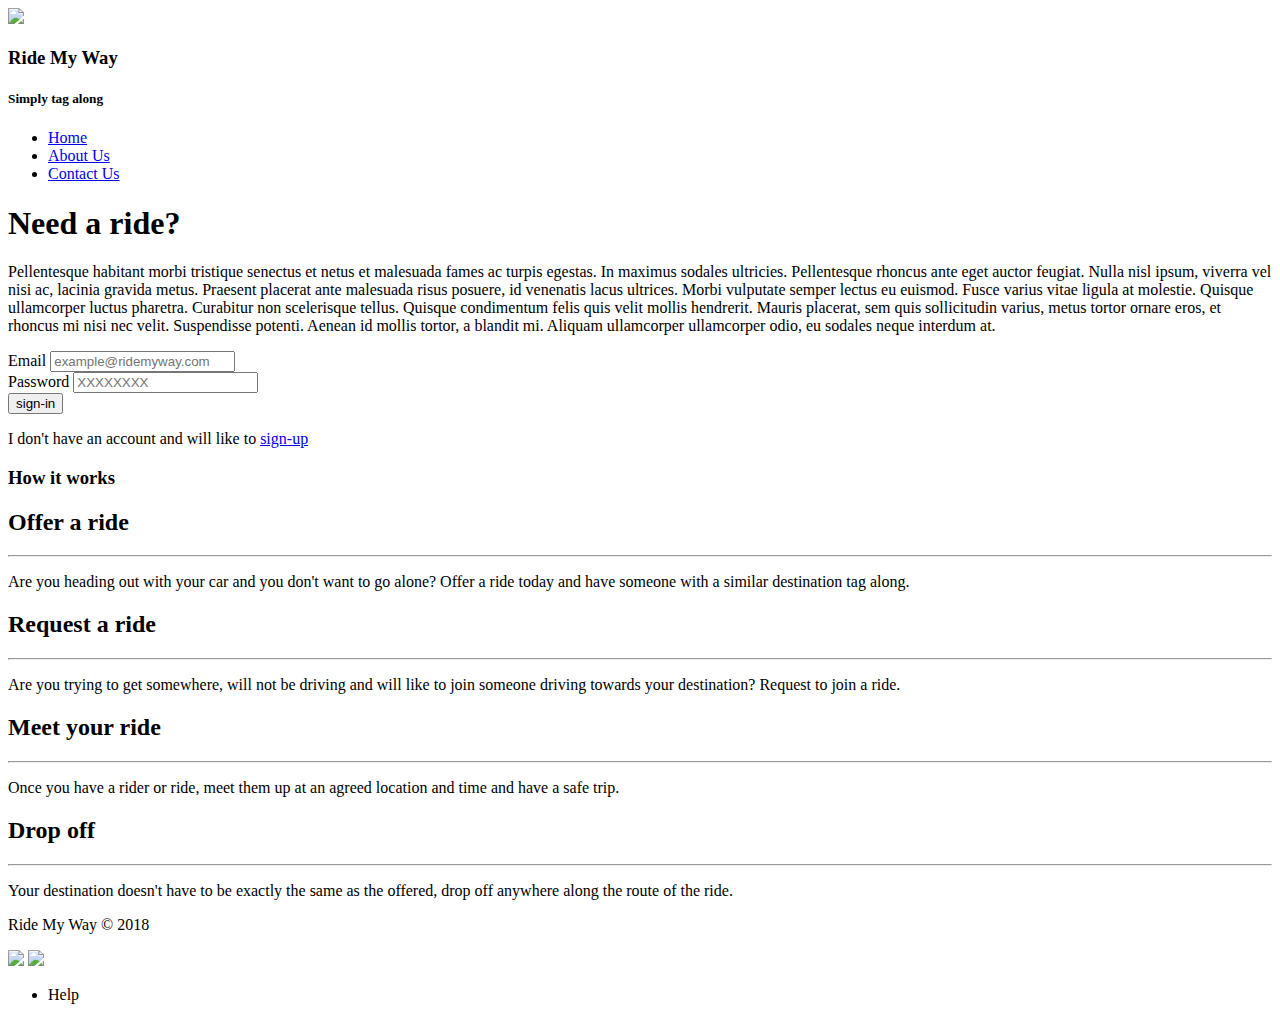
==== UI/index.html @ 58711d63 "Add files" ====
<!DOCTYPE html>
<html>
    <head>
        <meta charset="utf-8" />
        <meta http-equiv="X-UA-Compatible" content="IE=edge">
        <title>Ride My Way | Welcome</title>
        <meta name="viewport" content="width=device-width, initial-scale=1">
        <link rel="stylesheet" href="./styles/style.css">
    </head>
    <body class="index-body">
        <header>
            <div class="container">
                <img id="logo" src="./images/logo.png">
                <div id="brand">
                    <h3>Ride My Way</h3>
                    <h5>Simply tag along</h5>
                </div>
                <nav>
                    <ul>
                        <li><a class="current" href="index.html">Home</a></li>
                        <li><a href="AboutUs.html">About Us</a></li>
                        <li><a href="ContactUs.html">Contact Us</a></li>
                    </ul>
                </nav>
            </div>
        </header>
        <section id="welcome">
            <div class="container">
                <h1>Need a ride?</h1>
                <p id="wel-msg">Pellentesque habitant morbi tristique senectus et netus et malesuada fames ac turpis egestas. In maximus sodales ultricies. Pellentesque rhoncus ante eget auctor feugiat. Nulla nisl ipsum, viverra vel nisi ac, lacinia gravida metus. Praesent placerat ante malesuada risus posuere, id venenatis lacus ultrices. Morbi vulputate semper lectus eu euismod. Fusce varius vitae ligula at molestie. Quisque ullamcorper luctus pharetra. Curabitur non scelerisque tellus. Quisque condimentum felis quis velit mollis hendrerit. Mauris placerat, sem quis sollicitudin varius, metus tortor ornare eros, et rhoncus mi nisi nec velit. Suspendisse potenti. Aenean id mollis tortor, a blandit mi. Aliquam ullamcorper ullamcorper odio, eu sodales neque interdum at.</p>
                <div id="sign-in-container">
                    <aside>
                        <form class="sign-in">
                            <div>
                                <label>Email</label>
                                <input id="emailField" type="email" placeholder="example@ridemyway.com" required>
                            </div>
                            <div>
                                <label>Password</label>
                                <input id="passwordField" type="password" placeholder="XXXXXXXX" required>
                            </div>
                            <button id="sign-in-btn" class="button" type="submit">sign-in</button>
                        </form>
                        <p>I don't have an account and will like to <a href="signup.html">sign-up</a></p>
                    </aside>
                </div>
            </div>

            <div id="services">
                <h3 id="servicesHeader">How it works</h3>

                <div class="service-card offer-ride">
                    <h2>Offer a ride</h2>
                    <hr>
                    <p>Are you heading out with your car and you don't want to go alone? Offer a ride today and have someone with a similar destination tag along.</p>
                </div>
                <div class="service-card request-ride">
                    <h2>Request a ride</h2>
                    <hr>
                    <p>Are you trying to get somewhere, will not be driving and will like to join someone driving towards your destination? Request to join a ride.</p>
                </div>
                <div class="service-card meet">
                    <h2>Meet your ride</h2>
                    <hr>
                    <p>Once you have a rider or ride, meet them up at an agreed location and time and have a safe trip.</p>
                </div>
                <div class="service-card Dropoff" id="lastCard">
                    <h2>Drop off</h2>
                    <hr>
                    <p>Your destination doesn't have to be exactly the same as the offered, drop off anywhere along the route of the ride.</p>
                </div>
            </div>
        </section>

        <footer class="norm-foot">
            <div>
                <p>Ride My Way &copy; 2018</p>
                
                <div class="images">
                    <a href="#"><img src="./images/icon_facebook.png"></a>
                    <a href="#"><img src="./images/icon_twitter.png"></a>
                </div>

                <ul>
                    <li><a>Help</a></li>
                </ul>
            </div>
        </footer>
        <script src="./scripts/main.js" type=""></script>         
    </body>
</html>
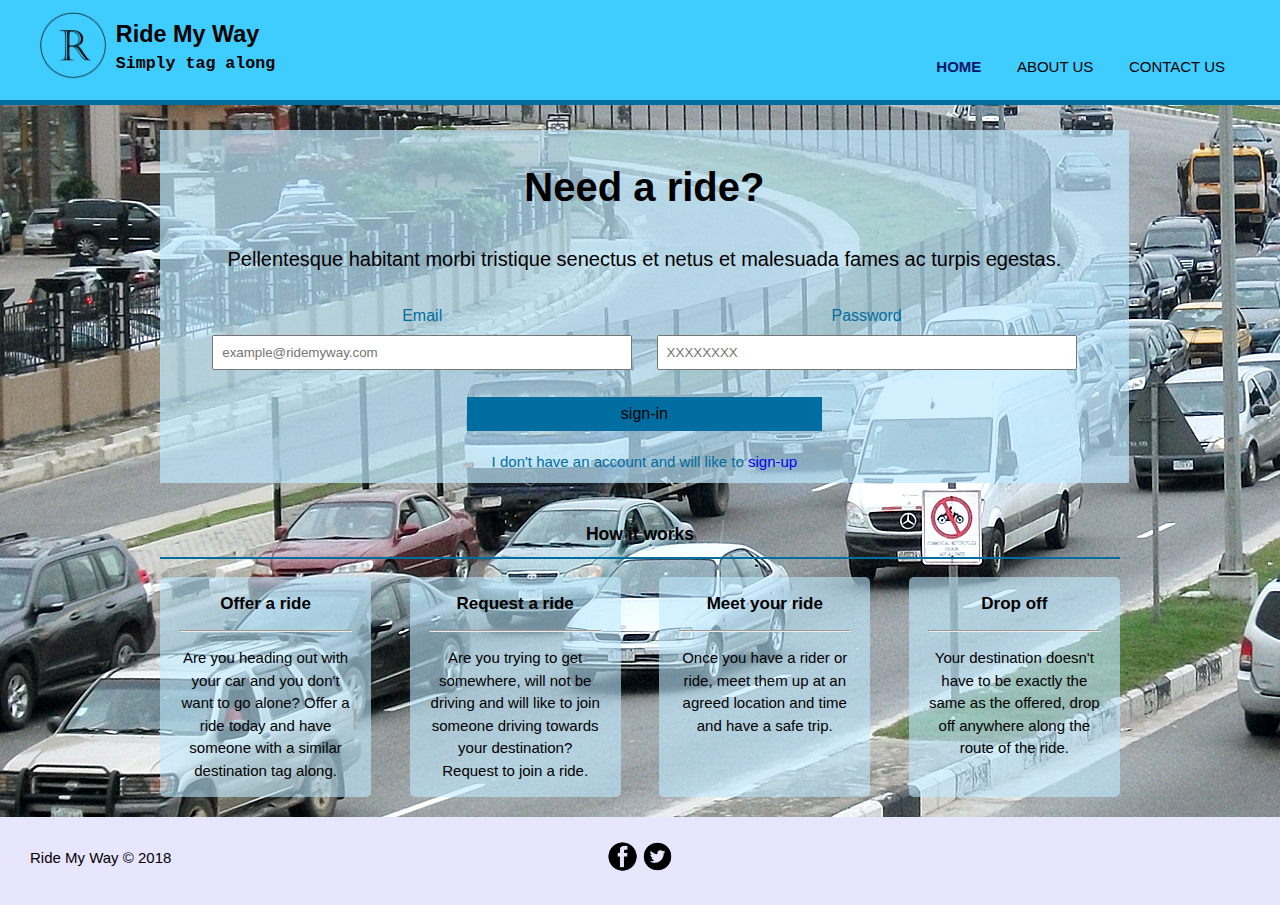
==== commit 3acc03fc: "chore(UI): Improve the responsiveness of homepage" ====
--- a/UI/index.html
+++ b/UI/index.html
@@ -25,20 +25,22 @@
             </div>
         </header>
         <section id="welcome">
-            <div class="container">
+            <div class="welcome-container">
                 <h1>Need a ride?</h1>
-                <p id="wel-msg">Pellentesque habitant morbi tristique senectus et netus et malesuada fames ac turpis egestas. In maximus sodales ultricies. Pellentesque rhoncus ante eget auctor feugiat. Nulla nisl ipsum, viverra vel nisi ac, lacinia gravida metus. Praesent placerat ante malesuada risus posuere, id venenatis lacus ultrices. Morbi vulputate semper lectus eu euismod. Fusce varius vitae ligula at molestie. Quisque ullamcorper luctus pharetra. Curabitur non scelerisque tellus. Quisque condimentum felis quis velit mollis hendrerit. Mauris placerat, sem quis sollicitudin varius, metus tortor ornare eros, et rhoncus mi nisi nec velit. Suspendisse potenti. Aenean id mollis tortor, a blandit mi. Aliquam ullamcorper ullamcorper odio, eu sodales neque interdum at.</p>
+                <p id="wel-msg">Pellentesque habitant morbi tristique senectus et netus et malesuada fames ac turpis egestas. </p>
                 <div id="sign-in-container">
                     <aside>
                         <form class="sign-in">
-                            <div>
+                          <div class="wrap">
+                              <div class="signin-fields">
                                 <label>Email</label>
                                 <input id="emailField" type="email" placeholder="example@ridemyway.com" required>
-                            </div>
-                            <div>
+                              </div>
+                              <div class="signin-fields">
                                 <label>Password</label>
                                 <input id="passwordField" type="password" placeholder="XXXXXXXX" required>
-                            </div>
+                              </div>
+                          </div>
                             <button id="sign-in-btn" class="button" type="submit">sign-in</button>
                         </form>
                         <p>I don't have an account and will like to <a href="signup.html">sign-up</a></p>
@@ -80,10 +82,6 @@
                     <a href="#"><img src="./images/icon_facebook.png"></a>
                     <a href="#"><img src="./images/icon_twitter.png"></a>
                 </div>
-
-                <ul>
-                    <li><a>Help</a></li>
-                </ul>
             </div>
         </footer>
         <script src="./scripts/main.js" type=""></script>         
--- a/UI/styles/style.css
+++ b/UI/styles/style.css
@@ -0,0 +1,984 @@
+body{
+  padding: 0;
+  margin: 0;
+  font-family: Arial, Helvetica, sans-serif;
+  font-size: 20px;
+  line-height: 1.5;
+  background: white;
+  height: 100%;
+}
+
+.index-body {
+  background: url(../images/welcomeimage.jpg) no-repeat fixed;
+}
+
+.diff-bg{
+    background-size: 100%;
+}
+
+/* Global */
+input,
+select,
+#search {
+    width: 90%;
+    padding: 8px;
+    margin: 7px 0 7px 0;
+}
+
+select{
+    width: 93.5%;
+}
+
+.bold{
+    font-weight: bold;
+}
+
+.current{
+    color: #041666;
+    font-weight: bold;
+}
+
+ul{
+    : 0rgin: 0;
+    padding: 0;    
+}
+
+a{
+    text-decoration: none;
+}
+
+/* Header */
+header .container{
+    background: #3fccff;
+    color: black;
+    padding: 0 80px 0 40px;
+    border-bottom: 5px solid #006da0; 
+    min-height: 70px;
+    position: fixed;
+    margin-top: 0px;
+    width: 100%;
+    z-index: 3;
+    top: 0;
+}
+
+header a{
+    text-transform: uppercase;
+    color: black;
+}
+
+a:hover{
+    text-decoration: underline blue;
+}
+
+header li{
+    display: inline;
+    padding: 0 15px 0 15px;
+    font-size: 15px;
+}
+
+header img{
+    height: 25px;
+}
+
+header nav{
+    float: right;
+    margin-top: 30px;
+    margin-right: 80px;
+    padding: 0;
+}
+
+header #brand{    
+    float: left;
+    margin-top: 17px;
+}
+
+header #brand h3{
+    margin: 0;
+    padding: 0;
+}
+
+header #brand h5{
+    margin: 0;
+    padding: 0;
+    font-family: 'Courier New', Courier, monospace;
+}
+
+header #logo{
+    height: 70px;
+    float: left;
+    margin: 10px 10px 10px 0;
+    padding: 0;
+}
+
+#msgRegion{
+    width: 200px;
+    min-height: 100px;
+    height: fit-content;
+    right: 5%;
+    top: 15%;
+    position: fixed;
+    background: #006da0;
+    border-radius: 5px;
+    z-index: 4;
+}
+
+#nonhomeheader nav{
+    margin-top: 30px;
+    font-size: 17px;
+}
+
+#dashboard-header #stats{
+    list-style-type: circle;
+}
+
+#logo2{
+    height: 60px;
+    float: left;
+    margin: 10px 0 10px 10px;
+    padding: 0;
+}
+
+#dashboard-header {
+    height: 60px;
+    /* float: left; */
+    margin: 0 0 10px 0;
+    padding: 0 20px 15px 20px;
+}
+
+#dashboard-header nav{
+    margin-top: 30px;
+    font-size: 17px;
+}
+
+
+/* User Features */
+.userfeatures{
+    padding: 20px 0 0 15px;
+    width: 15%;
+    height: 100%;
+    background: #006da0;
+    display: block;    
+    position: fixed;
+    top: 80px;
+    bottom: 0;
+}
+
+.userfeatures .features-icon{
+    width: 30px;
+    padding-bottom: 15px;
+    margin-right: 10px;
+}
+
+.userfeatures ul{
+    margin: 0 auto;
+    width: 85%;
+    text-align: center;
+}
+
+.userfeatures a{
+    color: #006da0;
+}
+
+#sign-out{
+    color: rgb(32, 3, 66);
+    margin: 0 auto;
+}
+
+.userfeatures li{    
+    list-style-type: none;
+    background: white;
+    opacity: 0.7;
+    /* border-radius: 10px; */
+    margin: 10px;
+    padding: 3px;
+}
+
+#profile-pics{
+    max-width: 60px;
+    margin: 0;
+    position: relative;
+    left: 24%;
+    margin-right: -50%;
+}
+
+#ridedetails{
+    -webkit-box-sizing: border-box; /* Safari/Chrome, other WebKit */
+    -moz-box-sizing: border-box;    /* Firefox, other Gecko */
+    box-sizing: border-box;
+
+    background: #3fccff;
+    padding: 5px 20px 10px 20px;
+    position: fixed;
+    left: 40%;
+    top: 15%;
+    width: 25%;
+    height: fit-content;
+    border-radius: 15px;
+}
+
+.screen{
+    top: 0;
+    left: 0;
+    position: fixed;
+    z-index: 4;
+    width: 100%;
+    height: 100%;
+    background: rgb(128,128,128, 0.5);
+}
+
+.visibility {
+    visibility: hidden;
+}
+
+#ridedetails #close{
+    width: 30px;
+}
+
+#ridedetails h3{
+    text-align: center;
+    margin: 0;
+    font-size: 25px;
+}
+
+#ridedetails #profile-pics{
+    width: 25%;
+    left: 41%;
+}
+
+#ridedetails ul{
+    /* background: white; */
+    border-top: solid #006da0;
+}
+
+#ridedetails li{
+    background: none;
+    margin: 0;
+    font-size: 17px;
+    text-align: center;
+    list-style-type: none;
+}
+
+#ridedetails p{
+    margin-top: 5px;
+    margin-bottom: 5px;
+    text-align: center;
+}
+
+#ridedetails #rdOff{
+    margin-top: 5px;
+    text-align: center;
+}
+
+#more{
+    font-size: 16px;
+    position: relative;
+    left: 41%;
+    margin-right: -50%;
+}
+
+#find-rd{
+    overflow-y: auto;
+    overflow-x: hidden;
+    height: auto;
+    font-size: 15px;
+    color: black;
+}
+
+#find-rd #search{
+    max-width: 300px;
+    margin-left: 47%;
+    margin-bottom: 0;
+}
+
+#find-rd h1{
+    text-align: center;
+}
+
+#find-rd h3{
+    display: inline;
+    text-align: center;
+    color: white;
+}
+
+#find-rd p{
+    color: black;
+    text-align: center;
+    margin-top: -30px;
+}
+
+#find-rd form{
+    color: black;
+    border-radius: 10px;
+    margin: 3px;
+    padding: 20px;
+    float: left;
+    background: #f5f5f5;
+    box-shadow: 1px 1px 2px 1px #bfbfbf;
+}
+
+.padding{
+    padding: 0 10% 0 10%;
+}
+
+#find-rd form div{
+    float: left;
+    width: 49%;
+    margin-left: 1%;
+}
+
+#find-rd form input {
+    width: 90%;
+    float: left;
+}
+
+#find-rd form select{
+    width: 94%;
+    float: left;
+}
+
+#find-rd form textarea{
+    min-height: 157px;
+    width: 90%;
+    padding: 10px;
+    font-size: 16px;
+    margin: 7px 0 0 0;
+}
+
+#find-rd form .button{
+    width: 95%;
+    padding: 8px;
+    margin: 20px 7px 20px 7px;
+    background: #037ef1;
+    color: black;
+    border: none;
+    font-size: 15px;
+}
+
+#find-rd .user-info{
+    position: relative;
+    margin-top: 130px;
+}
+
+.dashboard {
+    height: fit-content;
+    margin: 100px 0 5% 23%;
+    color: black;
+    font-size: 17px;
+    width: 70%;
+    overflow-y: auto;
+    overflow-x: hidden;
+}
+
+.dashboard .heading {
+    text-align: center;
+    margin-bottom: 3px;
+}
+
+.ride-history-table {
+    margin: 3px;
+    padding: 0 5% 0 5%;
+    background: #f5f5f5;
+    box-shadow: 1px 1px 2px 1px #bfbfbf;
+}
+
+.user-info .bold{
+    font-size: 20px;
+    font-weight: bold;
+}
+
+.user-info{
+    margin: 3px;
+    background: #f5f5f5;
+    height: fit-content;
+    min-height: 170px;
+    padding: 0 13.5% 0 13.5%;
+    box-shadow: 1px 1px 2px 1px #bfbfbf;
+}
+
+.user-info img{
+    margin: 10px 0 0 10px;
+    width: 125px;
+    float: left;
+}
+
+.user-info ul{
+    list-style: none;
+    margin-left: 20px;
+    padding-top: 15px;
+    width: fit-content;
+    float: left;
+}
+
+.info-cards{
+    float: left;
+    background: white;
+    opacity: 0.7;
+    color: black;
+    border-radius: 5px;
+    margin: 4% 15px 0 15px;
+    font-size: 12px;
+}
+
+.info-cards h3, .info-cards h2{
+    margin: 10px 10px 10px 10px;
+    text-align: center;
+}
+
+#edit-pro{
+    width: fit-content;
+    margin: 10px 0 0 0;
+}
+
+#message{
+    background: #006da0;
+    height: 80px;
+    width: fit-content;
+    padding: 10px;
+    position: absolute;
+    top: 20%;
+    left: 40%;
+}
+
+.vrBtn{
+    height: 30px;
+    width: fit-content;
+    font-size: 15px;
+    background: #006da0;
+    margin: 2px;
+}
+
+.accept{
+    height: 30px;
+    width: fit-content;
+    font-size: 15px;
+    margin: 2px;
+}
+
+.reject{
+    height: 30px;
+    width: fit-content;
+    font-size: 15px;
+    margin: 2px;
+}
+
+table{
+    width: 100%;
+    text-align: center;
+    color: black;
+    margin-left: 0;
+    border-collapse: collapse;
+}
+
+th {
+    background-color: #cccccc;
+    color: white;
+}
+
+th, td {
+    padding: 3px;
+    border-bottom: 1px solid #f2f2f2;
+    vertical-align: center;
+}
+
+tr:hover {
+    background-color: #3fccff;
+}
+
+#offeres{
+    top: 200px;
+}
+
+#friends-heading {
+    height: auto;
+    font-size: 15px;
+    color: black;
+}
+
+#friends-heading h1{
+    text-align: center;
+}
+
+.friends-card{
+    width: 45%;
+    float: left;
+    background: #f5f5f5;
+    box-shadow: 1px 1px 2px 1px #bfbfbf;
+    color: black;
+    border-radius: 5px;
+    margin: 4% 15px 3px 15px;
+    font-size: 12px;
+}
+
+.friends-card img{
+    margin: 5%;
+    height: 50px;
+    float: left;
+}
+
+.friends-card h2{
+    float: left;
+    margin-top: 35px;
+}
+
+.friends-card button{
+    float: right;
+    width: 25%;
+    margin-top: 30px;
+    margin-right: 5%;
+}
+
+/* Welcome message section */
+#welcome{
+    background-size: 100%;
+    color: black;
+    float: left;
+    margin-top: 50px;
+}
+
+.welcome-container{
+  text-align: center;
+  width: 71%;
+  float: left;
+  margin: 80px 0 0 12.5%;
+  padding: 0 30px 0 30px;
+  background-color: rgb(191, 234, 255, 0.7);
+}
+
+.welcom-container h1{
+  width: 50%;
+  margin: 10px 0 0 0;
+}
+
+/* Sign In */
+#sign-in-btn {
+  width: 40%;
+}
+
+.wrap {
+  text-align: center;
+  flex-wrap: wrap;
+}
+
+.signin-fields {
+  min-width: 50%;
+  float: left; 
+}
+
+aside{
+    padding: 10px;
+    color: #006da0;
+    font-size: 12px;
+}
+
+aside label{
+    margin: 7px;
+    font-size: 16px;
+}
+
+button{
+    width: 95%;
+    padding: 8px;
+    margin: 20px 7px 20px 7px;
+    background: #006da0;
+    color: black;
+    border: none;
+    font-size: 16px;
+}
+
+aside p, #signup-form p{
+    font-size: 15px;
+    text-align: center;
+    margin: 0;
+}
+
+/* Sign Up */
+#signup-form{
+    margin: 0 auto;
+    width: 60%;
+    margin-top: 140px;
+    margin-bottom: 60px;
+    color: #006da0;
+    border-radius: 5px;
+    padding: 20px 0 20px 30px;
+    background: #f5f5f5;
+    box-shadow: 1px 1px 2px 1px #bfbfbf;
+}
+
+#signup-form h2{
+    margin-left: 43%;
+    font-size: 18px;
+}
+
+#signup-form div{
+    float: left;
+    width: 50%;
+}
+
+#signup-form select{
+    width: 88.2%;
+}
+
+#signup-form input{
+    width: 85%;
+}
+
+#signup-form label{
+    margin-left: 8px;
+    font-size: 15px;
+}
+
+#signup-form button{
+    margin-left: 38%;
+    width: 20%;
+}
+
+#signup-form-p{
+    color: #a3a3a3;
+    margin-left: -4%;
+}
+
+#signup-form a{
+    color: #a3a3a3;
+}
+
+#signup-form a:hover{
+    color: blue;
+}
+
+#signup-message-p {
+  color: red;
+}
+
+#servicesHeader{
+    width: 100%;
+    text-align: center;
+    padding-bottom: 10px;
+    border-bottom: 2px solid #006da0;
+}
+
+section #services{
+    float: left;
+    margin: 20px 0 20px 12.5%;
+    font-size: 15px;
+    width: 75%;
+}
+
+#services h2{
+    font-size: 17px;
+}
+
+.service-card{
+    /*The next tree lines of code was gotten from stack overflow. 
+    https://stackoverflow.com/questions/779434/how-do-i-prevent-the-padding-property-from-changing-width-or-height-in-css*/
+    -webkit-box-sizing: border-box; /* Safari/Chrome, other WebKit */
+    -moz-box-sizing: border-box;    /* Firefox, other Gecko */
+    box-sizing: border-box;
+
+    width: 22%;
+    margin-right: 4%;
+    min-height: 220px;
+    background: rgb(191, 234, 255, 0.6);
+    border-radius: 5px;
+    padding: 0 2% 0 2%;
+    text-align: center;
+    float: left;
+    color: black;
+}
+
+#lastCard{
+    margin-right: 0;
+}
+
+.norm-foot{
+    width:100%; 
+    padding: 10px 0 20px 0;
+    color: black;
+    background: #e8e5ff;
+    font-size: 15px;
+    display: block;
+    float: left;
+}
+
+.dash-foot {
+    width:100%;
+    height:30px;
+    padding: 5px 0 20px 0;
+    margin-top: 20px;
+    color: black;
+    background: #cccccc;
+    font-size: 15px;
+    bottom:0;
+    position: relative;
+    z-index: 3;
+}
+
+.spe-ft{
+    position: fixed;
+    bottom: 0;
+}
+
+footer p{
+    margin-left: 30px;
+    margin-top: 20px;
+    float: left;
+}
+
+footer .container{
+    padding: 20px;
+    background:#e8e5ff;
+}
+
+footer .images{
+    margin: 0 auto;
+    width: 70px;
+}
+
+footer img{
+    width: 35px;
+    height: 35px;
+    float: left;
+    margin-top: 12px;
+}
+
+footer ul{
+    float: right;
+    text-decoration: none;
+    margin-top: 20px;
+    margin-right: 30px
+}
+
+@media(max-width: 1300px){
+    .user-info {
+        height: 220px;
+    }
+
+    .user-info img {
+        margin-top: 45px;
+    }
+
+    .user-info ul {
+        margin-top: 30px;
+    }
+}
+
+@media(max-width: 1089px){
+    .user-info {
+        height: 305px;
+    }
+}
+
+@media(max-width: 859px){
+    .user-info {
+        height: 365px;
+    }
+
+    .ride-history-table{
+        overflow-x: scroll;
+        margin-bottom: 15%;
+    }
+}
+
+@media(max-width: 708px){
+    .user-info {
+        height: 450px;
+    }
+}
+
+@media(max-width: 800px){
+  #signup-form {
+    margin-top: 100px;
+    width: 80%;
+    padding: 10px;
+    text-align: center;
+  }
+
+  #signup-form h2 {
+    margin: 0 0 10px 0;
+    text-align: center;
+  }
+
+  #signup-form button {
+    margin-left: 0;
+    width: 89%;
+  }
+
+  header .container{
+      padding: 0 5px 0 5px;
+  }
+  
+  header #brand{
+      display: none;
+  }
+  
+  header #logo{
+      height: 50px;
+      float: left;
+      margin: 10px 0 0 10px;
+  }
+
+  header li{
+      display: inline;
+      font-size: 15px;
+      margin: 0;
+  }
+  
+  header nav{
+      float: right;
+      padding: 0;
+      margin-right: -5px;
+      margin-top: 25px;
+  }
+
+  #welcome{
+      margin-top: 55px;
+      width: 100%;
+      background-size: 310%;
+  }
+  
+  #welcome .container{
+      width: 72.5%;    
+      margin-left: 13%;
+      text-align: center;
+      font-size: 15px;
+  }
+
+  aside{
+      display: flow-root;
+      min-height: 280px;
+      font-size: 17px;
+  }
+  
+  section .service-card{
+      width: 100%;
+      float: none;
+      min-height: fit-content;
+      margin-right: 5%;
+      font-size: 18px;
+  }
+
+  .userfeatures{
+      width: 50px; 
+  }
+  
+  .userfeatures .features-icon{
+      width: 25px;
+      padding-bottom: 0;
+      margin: 0;
+  }
+  
+  .userfeatures ul{
+      margin: 0;
+      margin-left: -10%;
+      width: 90%;
+  }
+  
+  .userfeatures li{
+      left: 0;
+      margin: 10% 0 10% 0;
+      overflow: hidden;
+  }
+  
+  #profile-pics{
+      max-width: 50px;
+      position: relative;
+      left: -6px;
+  }
+
+  .diff-bg{
+      background-size: 310%;
+  }
+
+  #find-rd #search{
+      margin-left: 30%;
+  }
+
+  #ridesTbl{
+      position: relative;
+      z-index: 0;
+  }
+
+  #find-rd{
+      overflow-x: scroll;
+  }
+
+  #find-rd form{
+      margin-left: 18%;
+      width: 70%;
+  }
+}
+
+@media(max-width: 412px) {
+  #logo2 {
+    height: 45px;
+    margin-left: 0;
+  }
+
+  #signup-form {
+    margin-top: 90px;
+    width: 80%;
+    padding: 10px;
+    text-align: center;
+  }
+
+  #signup-form h2 {
+    margin: 0 0 10px 0;
+    text-align: center;
+  }
+
+  #signup-form div {
+    width: 100%;
+    text-align: center;
+  }
+
+  #signup-form button {
+    margin-left: 0;
+    width: 89%;
+  }
+
+  header nav, #nonhomeheader nav{
+    margin-top: 0;
+    height: fit-content;
+  }
+
+  header ul {
+    margin: 23px 5px 0 0;
+  }
+
+  header li {
+    margin: 0;
+    font-size: 12px;
+  }
+  
+  #welcome {
+    margin-top: 0;
+  }
+
+  #sign-in-container {
+    float: left;
+  }
+
+  .norm-foot {
+    text-align: center;
+    padding: 0;
+  }
+
+  footer p {
+    float: none;
+    margin-left: 0;
+  }
+
+  .welcome-container {
+    margin: 80px 0 0 6%;
+  }
+
+  .signin-fields {
+    float: none;
+  }
+}
+
+@media(min-height: 722px) {
+  .signup-foot {
+    position: absolute;
+    bottom: 0;
+  }
+}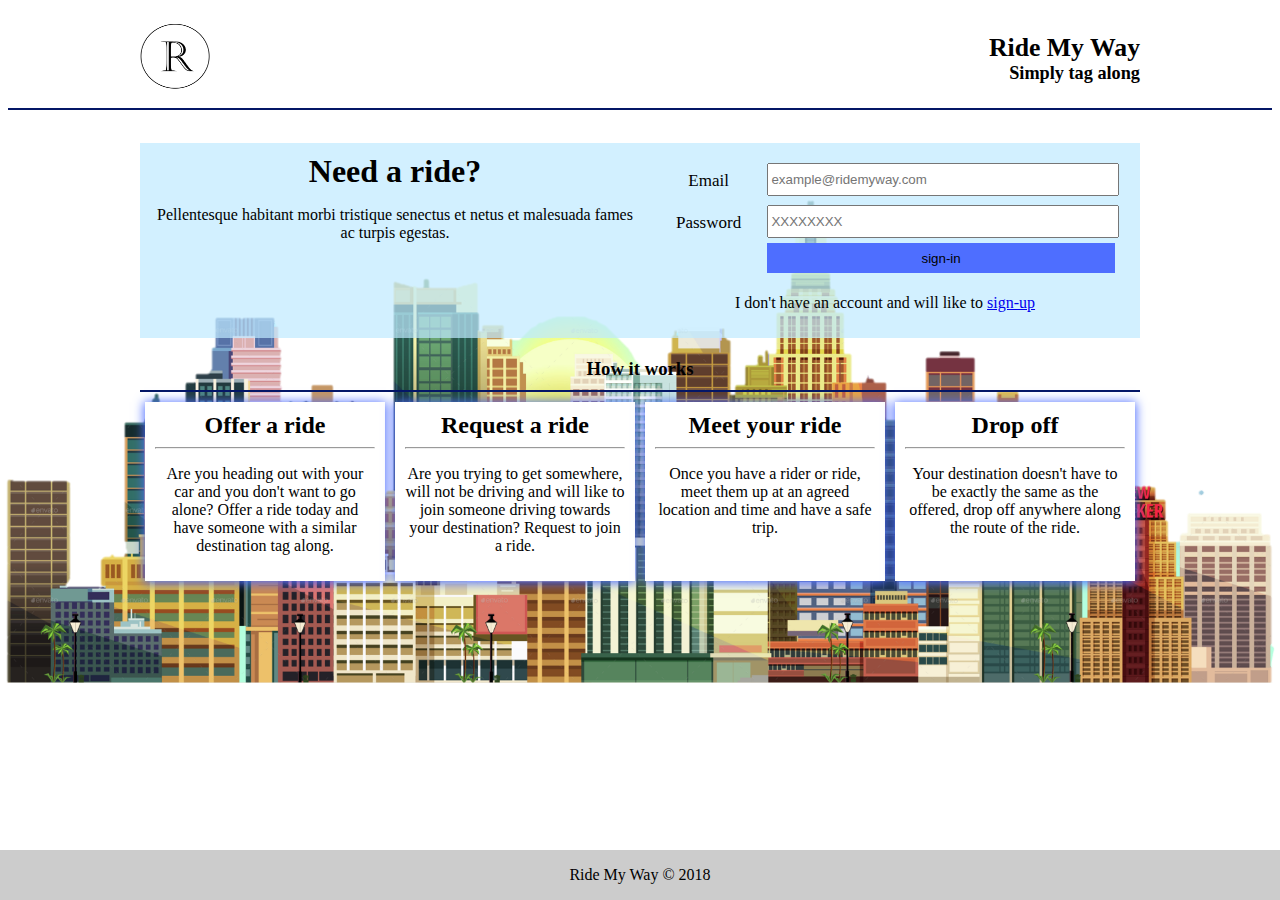
==== commit 044f6fc3: "Redesign the index page" ====
--- a/UI/index.html
+++ b/UI/index.html
@@ -1,89 +1,73 @@
 <!DOCTYPE html>
 <html>
-    <head>
-        <meta charset="utf-8" />
-        <meta http-equiv="X-UA-Compatible" content="IE=edge">
-        <title>Ride My Way | Welcome</title>
-        <meta name="viewport" content="width=device-width, initial-scale=1">
-        <link rel="stylesheet" href="./styles/style.css">
-    </head>
-    <body class="index-body">
-        <header>
-            <div class="container">
-                <img id="logo" src="./images/logo.png">
-                <div id="brand">
-                    <h3>Ride My Way</h3>
-                    <h5>Simply tag along</h5>
-                </div>
-                <nav>
-                    <ul>
-                        <li><a class="current" href="index.html">Home</a></li>
-                        <li><a href="AboutUs.html">About Us</a></li>
-                        <li><a href="ContactUs.html">Contact Us</a></li>
-                    </ul>
-                </nav>
+  <head>
+    <meta charset="utf-8" />
+    <meta http-equiv="X-UA-Compatible" content="IE=edge">
+    <title>Ride My Way | Welcome</title>
+    <meta name="viewport" content="width=device-width, initial-scale=1">
+    <link rel="stylesheet" href="./styles/index.css">
+  </head>
+  <body class="index-body">
+    <header>
+      <div class="wrap-container full-width">
+        <img class="logo" src="./images/logo.png">
+        <div class="brand">
+          <h3>Ride My Way</h3>
+          <h5>Simply tag along</h5>
+        </div>
+      </div>
+    </header>
+    <section id="welcome" class="wrap-container full-width center-text">
+      <div class="hero wrap-container">
+        <div class="wide welcome-message">
+          <h1>Need a ride?</h1>
+          <p id="wel-msg">Pellentesque habitant morbi tristique senectus et netus et malesuada fames ac turpis egestas. </p>
+        </div>
+        <div class="sign-in-container">
+          <form class="sign-in">
+            <div class="wrap-container sign-in-fields">
+              <label>Email</label>
+              <input id="emailField" type="email" placeholder="example@ridemyway.com" required>
             </div>
-        </header>
-        <section id="welcome">
-            <div class="welcome-container">
-                <h1>Need a ride?</h1>
-                <p id="wel-msg">Pellentesque habitant morbi tristique senectus et netus et malesuada fames ac turpis egestas. </p>
-                <div id="sign-in-container">
-                    <aside>
-                        <form class="sign-in">
-                          <div class="wrap">
-                              <div class="signin-fields">
-                                <label>Email</label>
-                                <input id="emailField" type="email" placeholder="example@ridemyway.com" required>
-                              </div>
-                              <div class="signin-fields">
-                                <label>Password</label>
-                                <input id="passwordField" type="password" placeholder="XXXXXXXX" required>
-                              </div>
-                          </div>
-                            <button id="sign-in-btn" class="button" type="submit">sign-in</button>
-                        </form>
-                        <p>I don't have an account and will like to <a href="signup.html">sign-up</a></p>
-                    </aside>
-                </div>
+            <div class="wrap-container sign-in-fields">
+              <label>Password</label>
+              <input id="passwordField" type="password" placeholder="XXXXXXXX" required>
             </div>
-
-            <div id="services">
-                <h3 id="servicesHeader">How it works</h3>
-
-                <div class="service-card offer-ride">
-                    <h2>Offer a ride</h2>
-                    <hr>
-                    <p>Are you heading out with your car and you don't want to go alone? Offer a ride today and have someone with a similar destination tag along.</p>
-                </div>
-                <div class="service-card request-ride">
-                    <h2>Request a ride</h2>
-                    <hr>
-                    <p>Are you trying to get somewhere, will not be driving and will like to join someone driving towards your destination? Request to join a ride.</p>
-                </div>
-                <div class="service-card meet">
-                    <h2>Meet your ride</h2>
-                    <hr>
-                    <p>Once you have a rider or ride, meet them up at an agreed location and time and have a safe trip.</p>
-                </div>
-                <div class="service-card Dropoff" id="lastCard">
-                    <h2>Drop off</h2>
-                    <hr>
-                    <p>Your destination doesn't have to be exactly the same as the offered, drop off anywhere along the route of the ride.</p>
-                </div>
+            <div class="right-align">
+              <button id="sign-in-btn" class="button" type="submit">sign-in</button>
             </div>
-        </section>
-
-        <footer class="norm-foot">
-            <div>
-                <p>Ride My Way &copy; 2018</p>
-                
-                <div class="images">
-                    <a href="#"><img src="./images/icon_facebook.png"></a>
-                    <a href="#"><img src="./images/icon_twitter.png"></a>
-                </div>
-            </div>
-        </footer>
-        <script src="./scripts/main.js" type=""></script>         
-    </body>
+          </form>
+          <p id="signin-message"></p>
+          <p>I don't have an account and will like to <a href="signup.html">sign-up</a></p>
+        </div>
+      </div>
+      <div class="wrap-container services">
+        <h3 class="servicesHeader">How it works</h3>
+        <div class="service-card">
+          <h2>Offer a ride</h2>
+          <hr>
+          <p>Are you heading out with your car and you don't want to go alone? Offer a ride today and have someone with a similar destination tag along.</p>
+        </div>
+        <div class="service-card">
+          <h2>Request a ride</h2>
+          <hr>
+          <p>Are you trying to get somewhere, will not be driving and will like to join someone driving towards your destination? Request to join a ride.</p>
+        </div>
+        <div class="service-card">
+          <h2>Meet your ride</h2>
+          <hr>
+          <p>Once you have a rider or ride, meet them up at an agreed location and time and have a safe trip.</p>
+        </div>
+        <div class="service-card" id="lastCard">
+          <h2>Drop off</h2>
+          <hr>
+          <p>Your destination doesn't have to be exactly the same as the offered, drop off anywhere along the route of the ride.</p>
+        </div>
+      </div>
+    </section>
+    <footer class="foot">
+        <p>Ride My Way &copy; 2018</p>
+    </footer>
+    <script src="./scripts/signin.js" type=""></script>         
+  </body>
 </html>--- a/UI/styles/index.css
+++ b/UI/styles/index.css
@@ -0,0 +1,172 @@
+body {
+  background: url(../images/background.png) no-repeat fixed;
+  background-size: 100vw;
+}
+
+h1, h2, h3, h4, h5, h6 {
+  margin: 0;
+}
+
+header {
+  height: fit-content;
+  width: 100%;
+  border-bottom: 2px solid #041666;
+  /* box-shadow: 0 6px 6px -4px #041666; */
+}
+
+.wrap-container {
+  padding: 1%;
+  display: flex;
+  flex-wrap: wrap;
+}
+
+.logo {
+  width: 70px;
+  height: 70px;
+}
+
+.brand {
+  width: calc(100% - 70px);
+  text-align: right;
+  font-size: 22px;
+  padding: 12px 0;
+}
+
+.center-text {
+  text-align: center;
+}
+
+.hero {
+  margin-top: 2%;
+  padding: 10px;
+  width: 100%;
+  background-color: rgb(191, 234, 255, 0.7)
+}
+
+.sign-in-container {
+  justify-content: center;
+  width: 100%;
+}
+
+.sign-in {
+  padding: 10px;
+}
+
+.sign-in-fields label {
+  font-size: 17px;
+  width: 25%;
+  min-height: 25px;
+  padding-top: calc((25px - 17px));
+}
+
+.sign-in-fields input {
+  margin: 0;
+  width: 73%;
+  min-height: 25px;
+}
+
+button {
+  border: 0;
+  background: #4e6eff;
+  min-height: 30px;
+  width: 100%;
+}
+
+#sign-in-btn {
+  width: 96%;
+}
+
+.servicesHeader {
+  width: 100%;
+  padding: 10px;
+  border-bottom: 2px solid #041666;
+}
+
+.services {
+  margin-top: 10px;
+  margin-bottom: 10px;
+  padding: 0;
+  justify-content: center;
+}
+
+.service-card {
+  background: white;
+  padding: 10px;
+  width: calc((1000px - 120px)/4);
+  margin: 10px 5px 0 5px;
+  box-shadow: 0 1px 10px 1px #4e6eff;
+}
+
+.foot {
+  background: #ccc;
+  position: absolute;
+  width: 100%;
+  left: 0;
+  text-align: center;
+}
+
+.wide {
+  width: 100%;
+}
+
+#signin-message {
+  color: red;
+}
+
+@media screen and (max-width: 380px) {
+  .wrap-container {
+    justify-content: center;
+  }
+
+  .logo {
+    width: 15%;
+    height: 15%;
+  }
+
+  .brand {
+    width: 100%;
+    text-align: center;
+    font-size: 16px;
+  }
+}
+
+@media screen and (min-width: 700px) {
+  .welcome-message {
+    width: 50%;
+  }
+
+  .sign-in-container {
+    width: 50%;
+  }
+
+  .sign-in {
+    padding: 5px;
+  }
+
+  .right-align {
+    text-align: right;
+    padding-right: 10px;
+  }
+
+  #sign-in-btn {
+    width: 74%;
+  }
+}
+
+@media screen and (min-width: 1057px) {
+  .full-width {
+    width: 1000px;
+    margin-left: auto;
+    margin-right: auto;
+  }
+
+  .foot {
+    bottom: 0;
+  }
+}
+
+@media screen and (max-width: 1224px) {
+  body {
+    background-size: 1224px;
+  }
+}
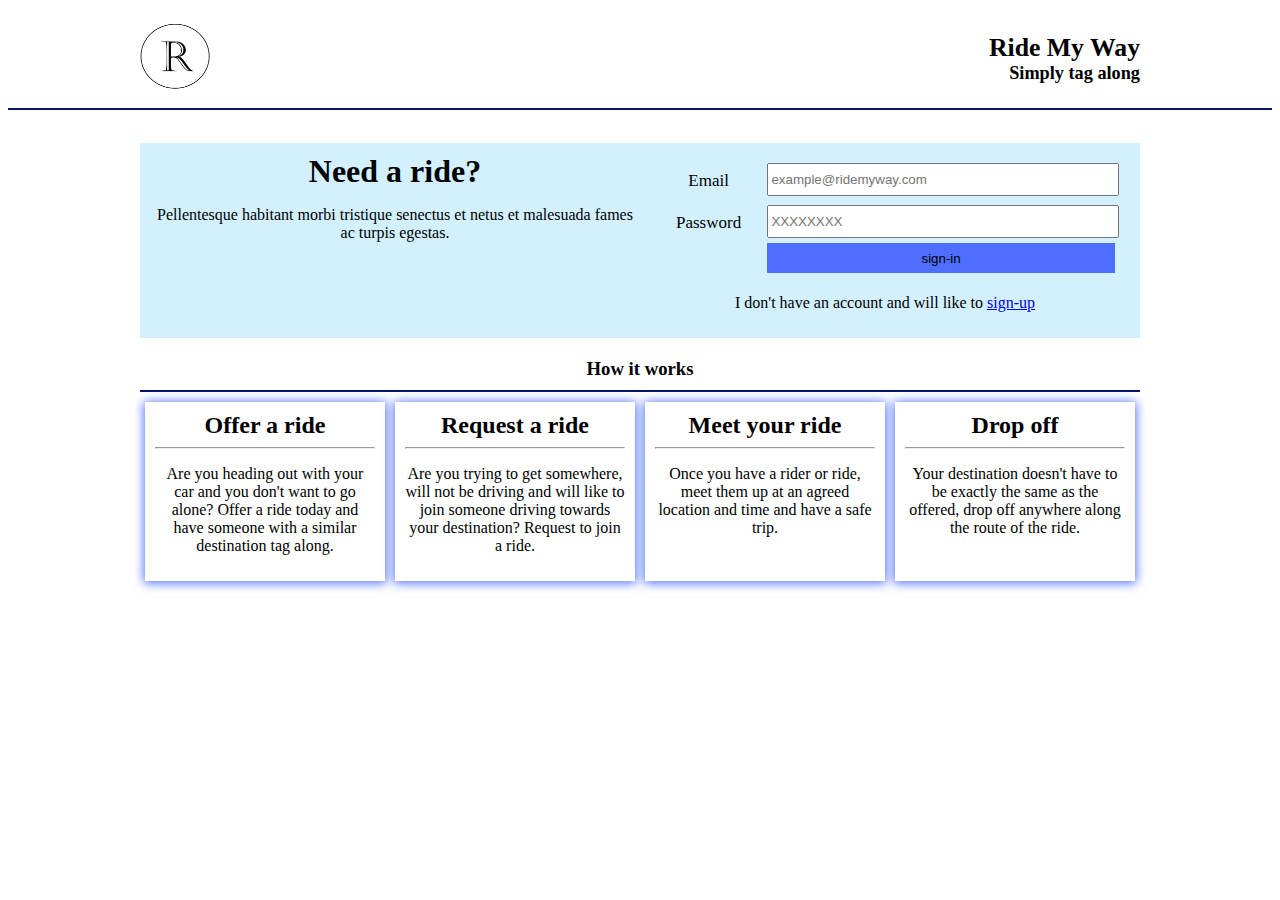
==== commit 6cd2ae04: "Remove background image" ====
--- a/UI/index.html
+++ b/UI/index.html
@@ -65,9 +65,6 @@
         </div>
       </div>
     </section>
-    <footer class="foot">
-        <p>Ride My Way &copy; 2018</p>
-    </footer>
     <script src="./scripts/signin.js" type=""></script>         
   </body>
 </html>--- a/UI/styles/index.css
+++ b/UI/styles/index.css
@@ -1,8 +1,3 @@
-body {
-  background: url(../images/background.png) no-repeat fixed;
-  background-size: 100vw;
-}
-
 h1, h2, h3, h4, h5, h6 {
   margin: 0;
 }
@@ -35,7 +30,6 @@
 .center-text {
   text-align: center;
 }
-
 .hero {
   margin-top: 2%;
   padding: 10px;
@@ -97,14 +91,6 @@
   box-shadow: 0 1px 10px 1px #4e6eff;
 }
 
-.foot {
-  background: #ccc;
-  position: absolute;
-  width: 100%;
-  left: 0;
-  text-align: center;
-}
-
 .wide {
   width: 100%;
 }
@@ -159,14 +145,4 @@
     margin-left: auto;
     margin-right: auto;
   }
-
-  .foot {
-    bottom: 0;
-  }
 }
-
-@media screen and (max-width: 1224px) {
-  body {
-    background-size: 1224px;
-  }
-}
